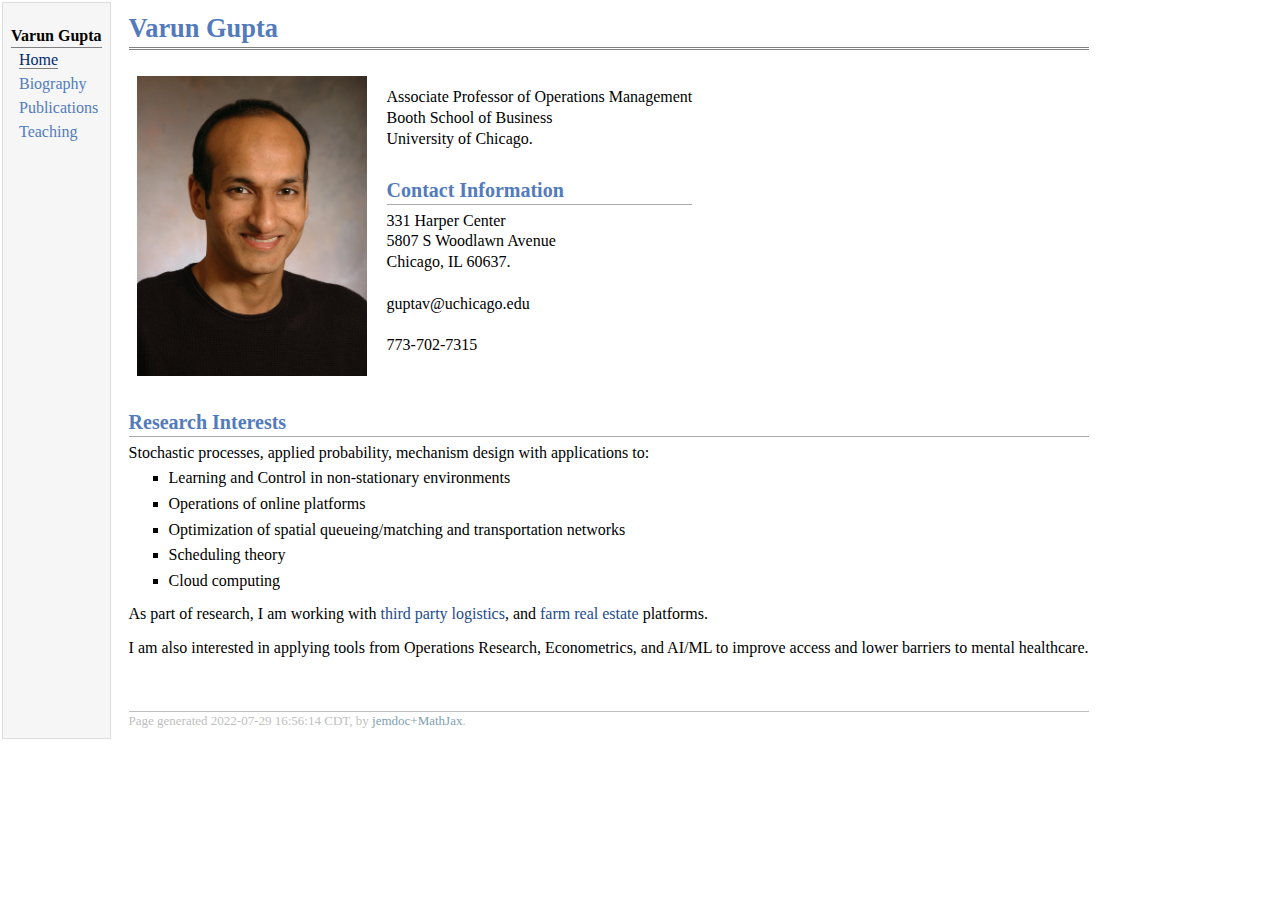
==== index.html @ 58e51a6e "Add files via upload" ====
<!DOCTYPE html PUBLIC "-//W3C//DTD XHTML 1.1//EN"
  "http://www.w3.org/TR/xhtml11/DTD/xhtml11.dtd">
<html xmlns="http://www.w3.org/1999/xhtml" xml:lang="en">
<head>
<meta name="generator" content="jemdoc, see http://jemdoc.jaboc.net/" />
<meta http-equiv="Content-Type" content="text/html;charset=utf-8" />
<link rel="stylesheet" href="jemdoc.css" type="text/css" />
<title>Varun Gupta</title>
</head>
<body>
<table summary="Table for page layout." id="tlayout">
<tr valign="top">
<td id="layout-menu">
<div class="menu-category">Varun Gupta</div>
<div class="menu-item"><a href="index.html" class="current">Home</a></div>
<div class="menu-item"><a href="bio.html">Biography</a></div>
<div class="menu-item"><a href="publications.html">Publications</a></div>
<div class="menu-item"><a href="teaching.html">Teaching</a></div>
</td>
<td id="layout-content">
<div id="toptitle">
<h1>Varun Gupta</h1>
</div>
<table class="imgtable"><tr><td>
<img src="Gupta_Varun.jpg" alt="Varun Gupta" width="230px" />&nbsp;</td>
<td align="left"><p>Associate Professor of Operations Management <br />
Booth School of Business<br />
University of Chicago.
</p>
<h2>Contact Information</h2>
<p>331 Harper Center<br />
5807 S Woodlawn Avenue<br />
Chicago, IL 60637. <br />
<br />
guptav@uchicago.edu <br />
<br />
773-702-7315
</p>
</td></tr></table>
<h2>Research Interests</h2>
<p>Stochastic processes, applied probability, mechanism design with applications to:
</p>
<ul>
<li><p>Learning and Control in non-stationary environments
</p>
</li>
<li><p>Operations of online platforms
</p>
</li>
<li><p>Optimization of spatial queueing/matching and transportation networks
</p>
</li>
<li><p>Scheduling theory
</p>
</li>
<li><p>Cloud computing
</p>
</li>
</ul>
<p>As part of research, I am working with <a href="https://convoy.com/" target=&ldquo;blank&rdquo;>third party logistics</a>, and <a href="https://tillable.com/" target=&ldquo;blank&rdquo;>farm real estate</a> platforms.
</p>
<p>I am also interested in applying tools from Operations Research, Econometrics, and AI/ML to improve access and lower barriers to mental healthcare.
</p>
<script>
  (function(i,s,o,g,r,a,m){i['GoogleAnalyticsObject']=r;i[r]=i[r]||function(){
  (i[r].q=i[r].q||[]).push(arguments)},i[r].l=1*new Date();a=s.createElement(o),
  m=s.getElementsByTagName(o)[0];a.async=1;a.src=g;m.parentNode.insertBefore(a,m)
  })(window,document,'script','//www.google-analytics.com/analytics.js','ga');

  ga('create', 'UA-66628707-1', 'auto');
  ga('send', 'pageview');

</script>
<div id="footer">
<div id="footer-text">
Page generated 2022-07-29 16:56:14 CDT, by <a href="https://github.com/wsshin/jemdoc_mathjax" target="blank">jemdoc+MathJax</a>.
</div>
</div>
</td>
</tr>
</table>
</body>
</html>
---- jemdoc.css ----
/* Default css file for jemdoc. */

table#tlayout {
    border: none;
    border-collapse: separate;
    background: white;
}

body {
	background: white;
	font-family: Georgia, serif;
	padding-bottom: 8px;
	margin: 0;
}

#layout-menu {
	background: #f6f6f6;
	border: 1px solid #dddddd;
	padding-top: 0.5em;
	padding-left: 8px;
	padding-right: 8px;
	font-size: 1.0em;
	width: auto;
	white-space: nowrap;
    text-align: left;
    vertical-align: top;
}

#layout-menu td {
	background: #f4f4f4;
    vertical-align: top;
}

#layout-content {
	padding-top: 0.0em;
	padding-left: 1.0em;
	padding-right: 1.0em;
    border: none;
    background: white;
    text-align: left;
    vertical-align: top;
}

#layout-menu a {
	line-height: 1.5em;
	margin-left: 0.5em;
}

tt {
    background: #ffffdd;
}

pre, tt {
	font-size: 90%;
	font-family: monaco, monospace;
}

a, a > tt {
	color: #224b8d;
	text-decoration: none;
}

a:hover {
	border-bottom: 1px gray dotted;
}

#layout-menu a.current:link, #layout-menu a.current:visited {
	color: #022b6d;
	border-bottom: 1px gray solid;
}
#layout-menu a:link, #layout-menu a:visited, #layout-menu a:hover {
	color: #527bbd;
	text-decoration: none;
}
#layout-menu a:hover {
	text-decoration: none;
}

div.menu-category {
	border-bottom: 1px solid gray;
	margin-top: 0.8em;
	padding-top: 0.2em;
	padding-bottom: 0.1em;
	font-weight: bold;
}

div.menu-item {
	padding-left: 16px;
	text-indent: -16px;
}

div#toptitle {
	padding-bottom: 0.2em;
	margin-bottom: 1.5em;
	border-bottom: 3px double gray;
}

/* Reduce space if we begin the page with a title. */
div#toptitle + h2, div#toptitle + h3 {
	margin-top: -0.7em;
}

div#subtitle {
	margin-top: 0.0em;
	margin-bottom: 0.0em;
	padding-top: 0em;
	padding-bottom: 0.1em;
}

em {
	font-style: italic;
}

strong {
	font-weight: bold;
}


h1, h2, h3 {
	color: #527bbd;
	margin-top: 0.7em;
	margin-bottom: 0.3em;
	padding-bottom: 0.2em;
	line-height: 1.0;
	padding-top: 0.5em;
	border-bottom: 1px solid #aaaaaa;
}

h1 {
	font-size: 165%;
}

h2 {
	padding-top: 0.8em;
	font-size: 125%;
}

h2 + h3 {
    padding-top: 0.2em;
}

h3 {
	font-size: 110%;
	border-bottom: none;
}

p {
	margin-top: 0.0em;
	margin-bottom: 0.8em;
	padding: 0;
	line-height: 1.3;
}

pre {
	padding: 0;
	margin: 0;
}

div#footer {
	font-size: small;
	border-top: 1px solid #c0c0c0;
	padding-top: 0.1em;
	margin-top: 4.0em;
	color: #c0c0c0;
}

div#footer a {
	color: #80a0b0;
}

div#footer-text {
	float: left;
	padding-bottom: 8px;
}

ul, ol, dl {
	margin-top: 0.2em;
	padding-top: 0;
	margin-bottom: 0.8em;
}

dt {
	margin-top: 0.5em;
	margin-bottom: 0;
}

dl {
	margin-left: 20px;
}

dd {
	color: #222222;
}

dd > *:first-child {
	margin-top: 0;
}

ul {
	list-style-position: outside;
	list-style-type: square;
}

p + ul, p + ol {
	margin-top: -0.5em;
}

li ul, li ol {
	margin-top: -0.3em;
}

ol {
	list-style-position: outside;
	list-style-type: decimal;
}

li p, dd p {
	margin-bottom: 0.3em;
}


ol ol {
	list-style-type: lower-alpha;
}

ol ol ol {
	list-style-type: lower-roman;
}

p + div.codeblock {
	margin-top: -0.6em;
}

div.codeblock, div.infoblock {
	margin-right: 0%;
	margin-top: 1.2em;
	margin-bottom: 1.3em;
}

div.blocktitle {
	font-weight: bold;
	color: #cd7b62;
	margin-top: 1.2em;
	margin-bottom: 0.1em;
}

div.blockcontent {
	border: 1px solid silver;
	padding: 0.3em 0.5em;
}

div.infoblock > div.blockcontent {
	background: #ffffee;
}

div.blockcontent p + ul, div.blockcontent p + ol {
	margin-top: 0.4em;
}

div.infoblock p {
	margin-bottom: 0em;
}

div.infoblock li p, div.infoblock dd p {
	margin-bottom: 0.5em;
}

div.infoblock p + p {
	margin-top: 0.8em;
}

div.codeblock > div.blockcontent {
	background: #f6f6f6;
}

span.pycommand {
	color: #000070;
}

span.statement {
	color: #008800;
}
span.builtin {
	color: #000088;
}
span.special {
	color: #990000;
}
span.operator {
	color: #880000;
}
span.error {
	color: #aa0000;
}
span.comment, span.comment > *, span.string, span.string > * {
	color: #606060;
}

@media print {
	#layout-menu { display: none; }
}

#fwtitle {
	margin: 2px;
}

#fwtitle #toptitle {
	padding-left: 0.5em;
	margin-bottom: 0.5em;
}

#layout-content h1:first-child, #layout-content h2:first-child, #layout-content h3:first-child {
	margin-top: -0.7em;
}

div#toptitle h1, #layout-content div#toptitle h1 {
	margin-bottom: 0.0em;
	padding-bottom: 0.1em;
	padding-top: 0;
	margin-top: 0.5em;
	border-bottom: none;
}

img.eq {
	padding: 0;
	padding-left: 0.1em;
	padding-right: 0.1em;
	margin: 0;
}

img.eqwl {
	padding-left: 2em;
	padding-top: 0.6em;
	padding-bottom: 0.2em;
	margin: 0;
}

table {
    border: 2px solid black;
    border-collapse: collapse;
}

td {
    padding: 2px;
    padding-left: 0.5em;
    padding-right: 0.5em;
    text-align: center;
    border: 1px solid gray;
}

table + table {
    margin-top: 1em;
}

tr.heading {
    font-weight: bold;
    border-bottom: 2px solid black;
}

img {
    border: none;
}

table.imgtable, table.imgtable td {
    border: none;
    text-align: left;
}
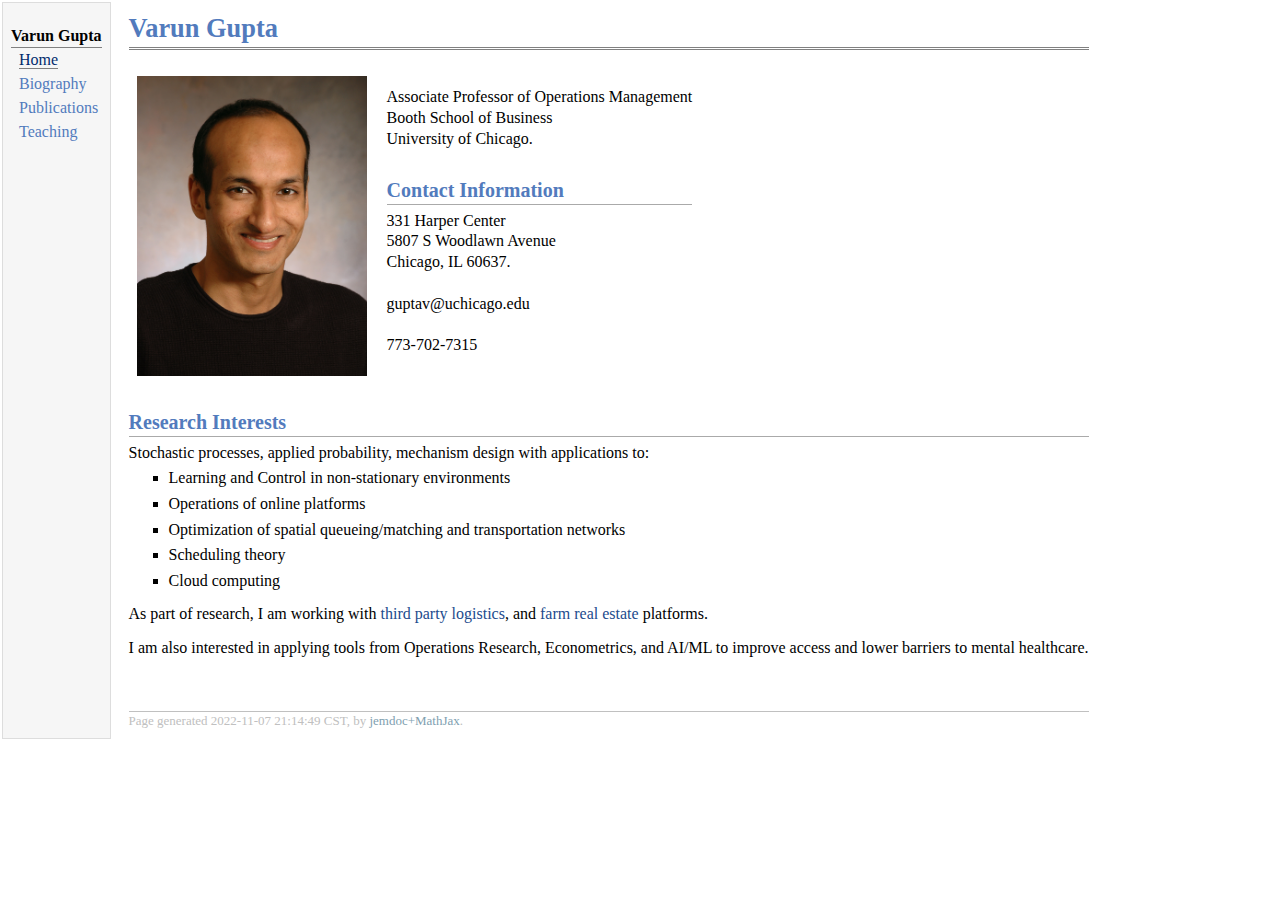
==== commit 5338d5b7: "Minor updates" ====
--- a/index.html
+++ b/index.html
@@ -73,7 +73,7 @@
 </script>
 <div id="footer">
 <div id="footer-text">
-Page generated 2022-07-29 16:56:14 CDT, by <a href="https://github.com/wsshin/jemdoc_mathjax" target="blank">jemdoc+MathJax</a>.
+Page generated 2022-11-07 21:14:49 CST, by <a href="https://github.com/wsshin/jemdoc_mathjax" target="blank">jemdoc+MathJax</a>.
 </div>
 </div>
 </td>
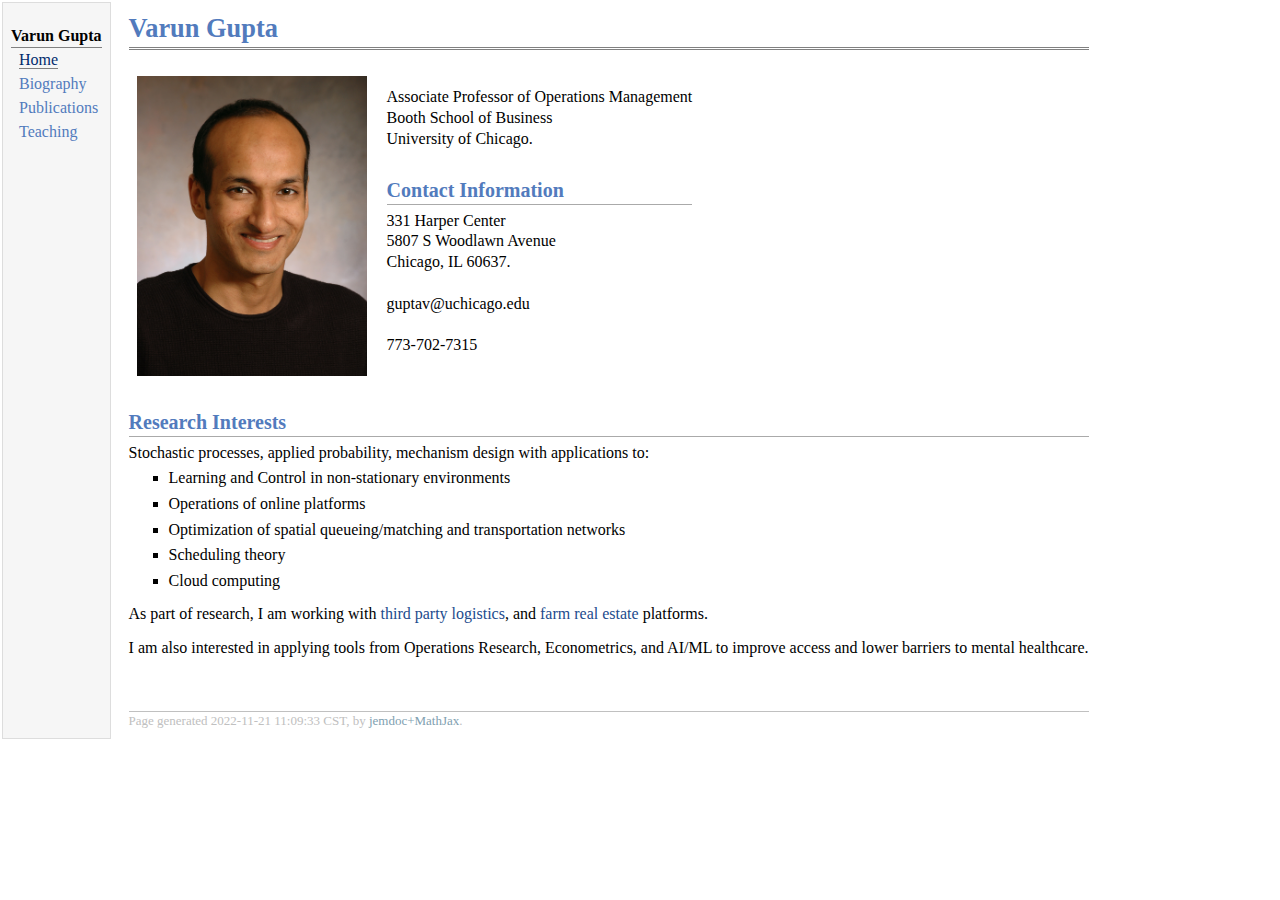
==== commit ed0621db: "New Google Analytics Tag" ====
--- a/index.html
+++ b/index.html
@@ -61,19 +61,18 @@
 </p>
 <p>I am also interested in applying tools from Operations Research, Econometrics, and AI/ML to improve access and lower barriers to mental healthcare.
 </p>
+<!-- Google tag (gtag.js) -->
+<script async src="https://www.googletagmanager.com/gtag/js?id=G-S8KL072CJG"></script>
 <script>
-  (function(i,s,o,g,r,a,m){i['GoogleAnalyticsObject']=r;i[r]=i[r]||function(){
-  (i[r].q=i[r].q||[]).push(arguments)},i[r].l=1*new Date();a=s.createElement(o),
-  m=s.getElementsByTagName(o)[0];a.async=1;a.src=g;m.parentNode.insertBefore(a,m)
-  })(window,document,'script','//www.google-analytics.com/analytics.js','ga');
+  window.dataLayer = window.dataLayer || [];
+  function gtag(){dataLayer.push(arguments);}
+  gtag('js', new Date());
 
-  ga('create', 'UA-66628707-1', 'auto');
-  ga('send', 'pageview');
-
+  gtag('config', 'G-S8KL072CJG');
 </script>
 <div id="footer">
 <div id="footer-text">
-Page generated 2022-11-07 21:14:49 CST, by <a href="https://github.com/wsshin/jemdoc_mathjax" target="blank">jemdoc+MathJax</a>.
+Page generated 2022-11-21 11:09:33 CST, by <a href="https://github.com/wsshin/jemdoc_mathjax" target="blank">jemdoc+MathJax</a>.
 </div>
 </div>
 </td>
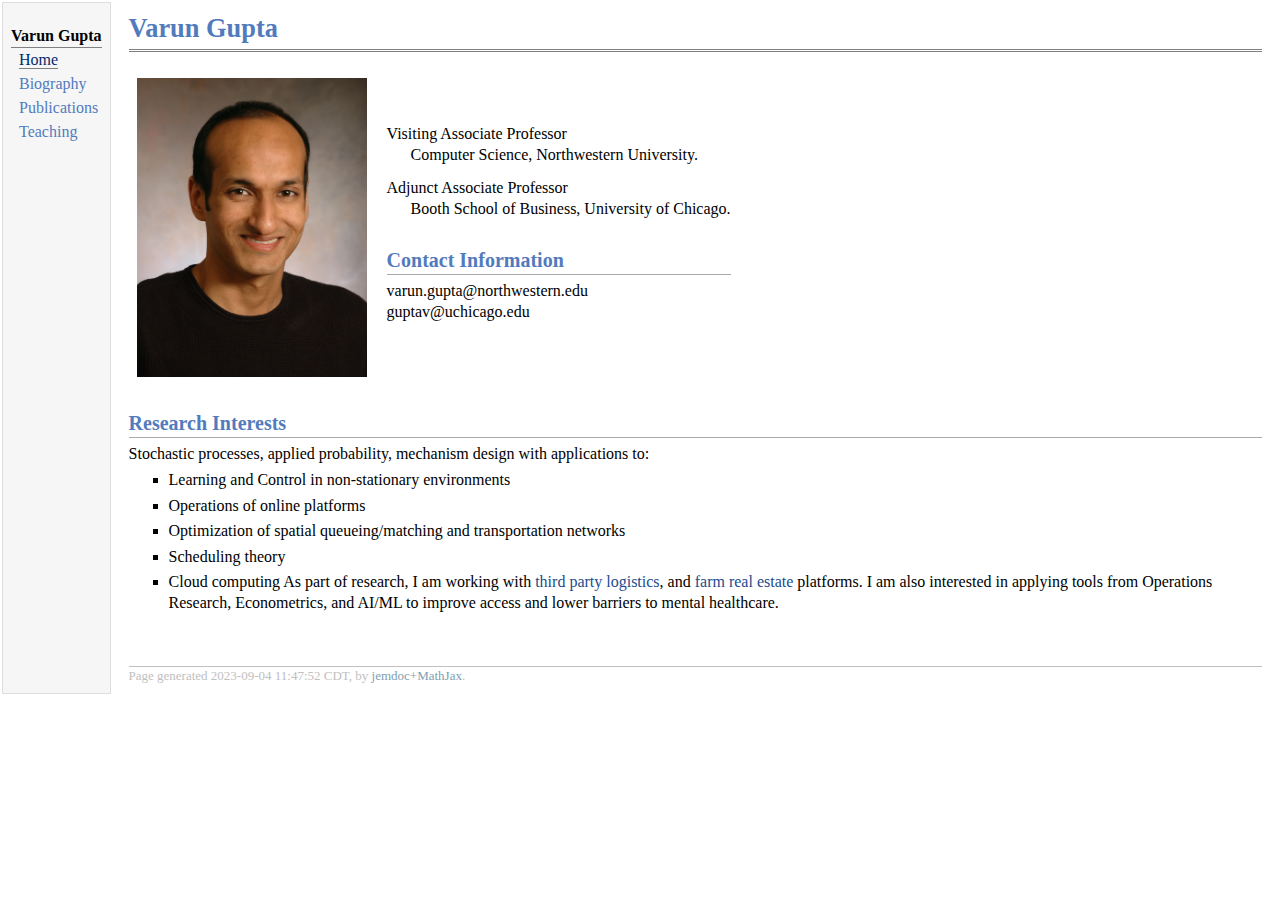
==== commit 45907b3a: "Updated affilation" ====
--- a/index.html
+++ b/index.html
@@ -5,7 +5,8 @@
 <meta name="generator" content="jemdoc, see http://jemdoc.jaboc.net/" />
 <meta http-equiv="Content-Type" content="text/html;charset=utf-8" />
 <link rel="stylesheet" href="jemdoc.css" type="text/css" />
-<title>Varun Gupta</title>
+<title>Varun Gupta+</title>
 </head>
 <body>
 <table summary="Table for page layout." id="tlayout">
@@ -19,60 +20,70 @@
 </td>
 <td id="layout-content">
 <div id="toptitle">
-<h1>Varun Gupta</h1>
+<h1>Varun Gupta+</h1>
+<div id="subtitle">
+</div>
 </div>
 <table class="imgtable"><tr><td>
 <img src="Gupta_Varun.jpg" alt="Varun Gupta" width="230px" />&nbsp;</td>
-<td align="left"><p>Associate Professor of Operations Management <br />
-Booth School of Business<br />
-University of Chicago.
+<td align="left"><p>Visiting Associate Professor <br>
+&nbsp;&nbsp;&nbsp;&nbsp;&nbsp;
+Computer Science, Northwestern University. <br />
 </p>
-<h2>Contact Information</h2>
-<p>331 Harper Center<br />
-5807 S Woodlawn Avenue<br />
-Chicago, IL 60637. <br />
-<br />
-guptav@uchicago.edu <br />
-<br />
-773-702-7315
+<p>Adjunct Associate Professor <br>
+&nbsp;&nbsp;&nbsp;&nbsp;&nbsp;
+Booth School of Business, University of Chicago.
+
+</p>
+<h2>Contact Information+</h2>
+<p>varun.gupta@northwestern.edu <br />
+guptav@uchicago.edu <br />
+
 </p>
 </td></tr></table>
-<h2>Research Interests</h2>
-<p>Stochastic processes, applied probability, mechanism design with applications to:
+<h2>Research Interests+</h2>
+<p>Stochastic processes, applied probability, mechanism design with applications to:
 </p>
 <ul>
-<li><p>Learning and Control in non-stationary environments
+<li><p>Learning and Control in non-stationary environments
 </p>
 </li>
-<li><p>Operations of online platforms
+<li><p>Operations of online platforms
 </p>
 </li>
-<li><p>Optimization of spatial queueing/matching and transportation networks
+<li><p>Optimization of spatial queueing/matching and transportation networks
 </p>
 </li>
-<li><p>Scheduling theory
+<li><p>Scheduling theory
 </p>
 </li>
-<li><p>Cloud computing
+<li><p>Cloud computing
+
+As part of research, I am working with <a href="https://convoy.com/" target=&ldquo;blank&rdquo;>third party logistics</a>, and <a href="https://tillable.com/" target=&ldquo;blank&rdquo;>farm real estate</a> platforms.
+
+I am also interested in applying tools from Operations Research, Econometrics, and AI/ML to improve access and lower barriers to mental healthcare.
+
+
+
 </p>
 </li>
 </ul>
-<p>As part of research, I am working with <a href="https://convoy.com/" target=&ldquo;blank&rdquo;>third party logistics</a>, and <a href="https://tillable.com/" target=&ldquo;blank&rdquo;>farm real estate</a> platforms.
-</p>
-<p>I am also interested in applying tools from Operations Research, Econometrics, and AI/ML to improve access and lower barriers to mental healthcare.
-</p>
-<!-- Google tag (gtag.js) -->
-<script async src="https://www.googletagmanager.com/gtag/js?id=G-S8KL072CJG"></script>
-<script>
-  window.dataLayer = window.dataLayer || [];
-  function gtag(){dataLayer.push(arguments);}
-  gtag('js', new Date());
-
-  gtag('config', 'G-S8KL072CJG');
-</script>
+<script>
+  (function(i,s,o,g,r,a,m){i['GoogleAnalyticsObject']=r;i[r]=i[r]||function(){
+  (i[r].q=i[r].q||[]).push(arguments)},i[r].l=1*new Date();a=s.createElement(o),
+  m=s.getElementsByTagName(o)[0];a.async=1;a.src=g;m.parentNode.insertBefore(a,m)
+  })(window,document,'script','//www.google-analytics.com/analytics.js','ga');
+
+  ga('create', 'UA-66628707-1', 'auto');
+  ga('send', 'pageview');
+
+</script>
 <div id="footer">
 <div id="footer-text">
-Page generated 2022-11-21 11:09:33 CST, by <a href="https://github.com/wsshin/jemdoc_mathjax" target="blank">jemdoc+MathJax</a>.
+Page generated 2023-09-04 11:47:52 CDT, by <a href="https://github.com/wsshin/jemdoc_mathjax" target="blank">jemdoc+MathJax</a>.
 </div>
 </div>
 </td>
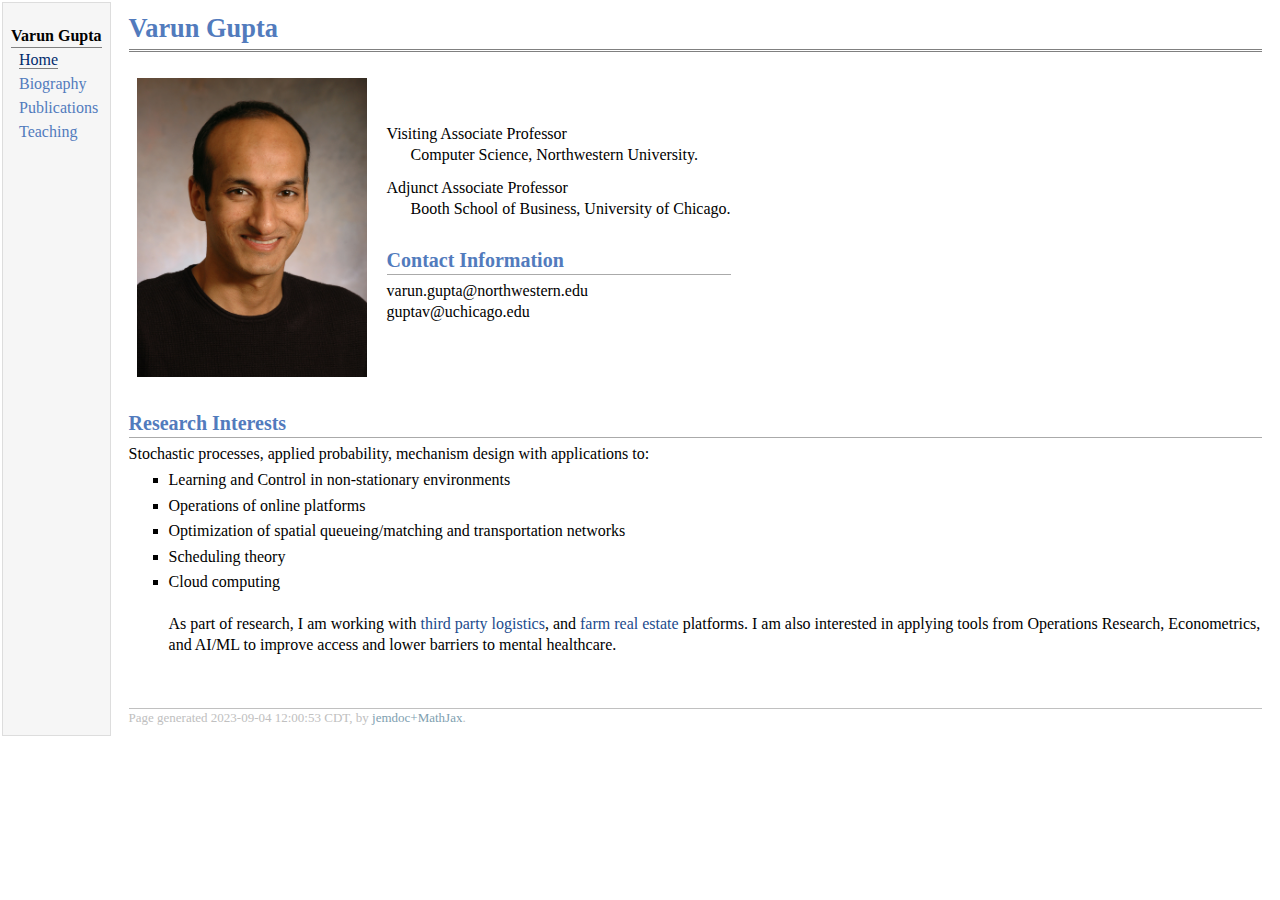
==== commit e95cbd73: "updated CV, bio" ====
--- a/index.html
+++ b/index.html
@@ -60,7 +60,9 @@
 <li><p>Scheduling theory
 </p>
 </li>
-<li><p>Cloud computing
+<li><p>Cloud computing <br />
+
+<br />
 
 As part of research, I am working with <a href="https://convoy.com/" target=&ldquo;blank&rdquo;>third party logistics</a>, and <a href="https://tillable.com/" target=&ldquo;blank&rdquo;>farm real estate</a> platforms.
 
@@ -83,7 +85,7 @@
 </script>
 <div id="footer">
 <div id="footer-text">
-Page generated 2023-09-04 11:47:52 CDT, by <a href="https://github.com/wsshin/jemdoc_mathjax" target="blank">jemdoc+MathJax</a>.
+Page generated 2023-09-04 12:00:53 CDT, by <a href="https://github.com/wsshin/jemdoc_mathjax" target="blank">jemdoc+MathJax</a>.
 </div>
 </div>
 </td>
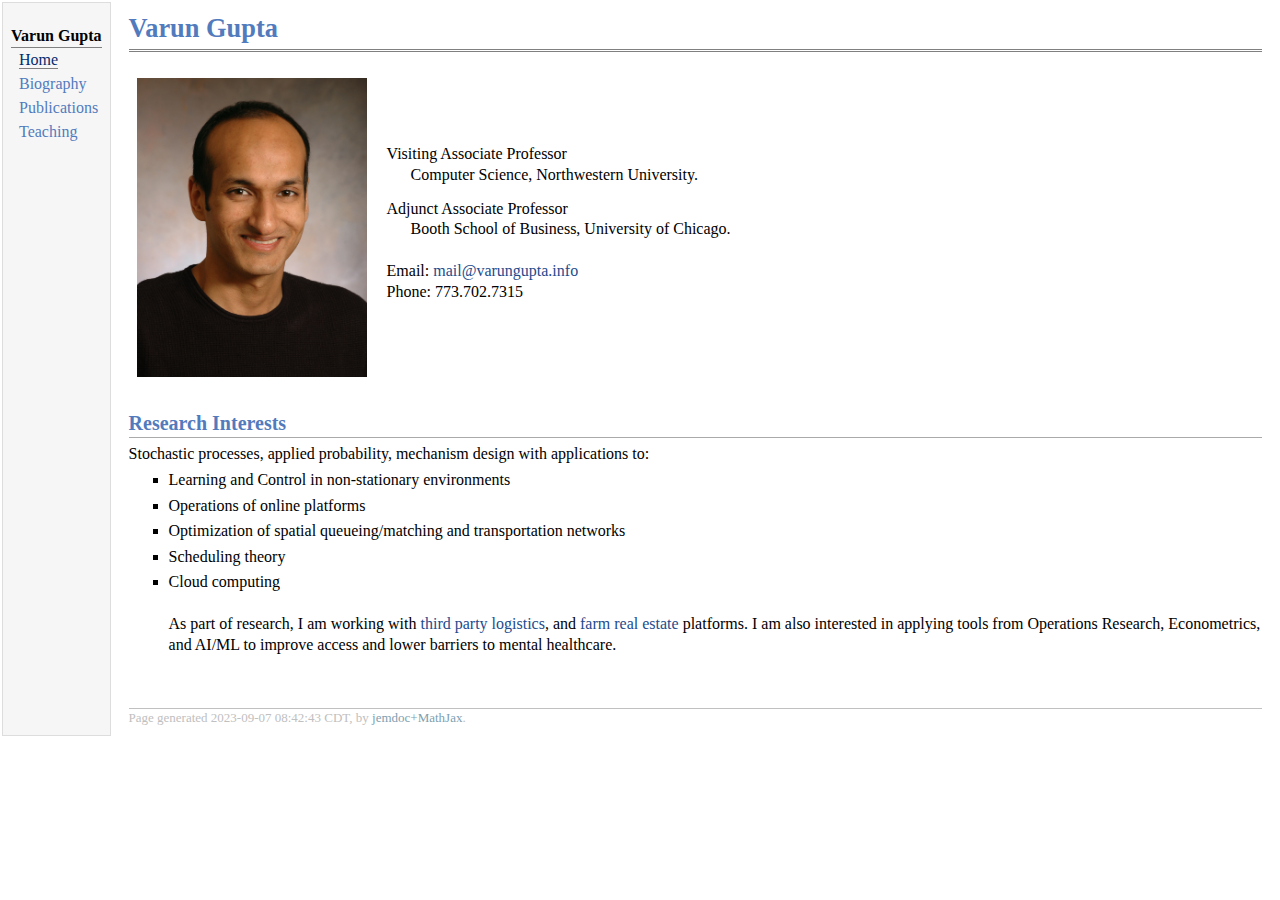
==== commit 1a39180f: "updated email" ====
--- a/index.html
+++ b/index.html
@@ -33,13 +33,19 @@
 </p>
 <p>Adjunct Associate Professor <br>
 &nbsp;&nbsp;&nbsp;&nbsp;&nbsp;
-Booth School of Business, University of Chicago.
+Booth School of Business, University of Chicago. <br />
+<br />
+Email: <a href="mailto:mail@varungupta.info" target=&ldquo;blank&rdquo;>mail@varungupta.info</a> <br />
+Phone: 773.702.7315
 
-</p>
-<h2>Contact Information-</h2>
-<p>varun.gupta@northwestern.edu <br />
-guptav@uchicago.edu <br />
+
+
+
+
+
+
+
+
 
 </p>
 </td></tr></table>
@@ -85,7 +91,7 @@
 </script>
 <div id="footer">
 <div id="footer-text">
-Page generated 2023-09-04 12:00:53 CDT, by <a href="https://github.com/wsshin/jemdoc_mathjax" target="blank">jemdoc+MathJax</a>.
+Page generated 2023-09-07 08:42:43 CDT, by <a href="https://github.com/wsshin/jemdoc_mathjax" target="blank">jemdoc+MathJax</a>.
 </div>
 </div>
 </td>
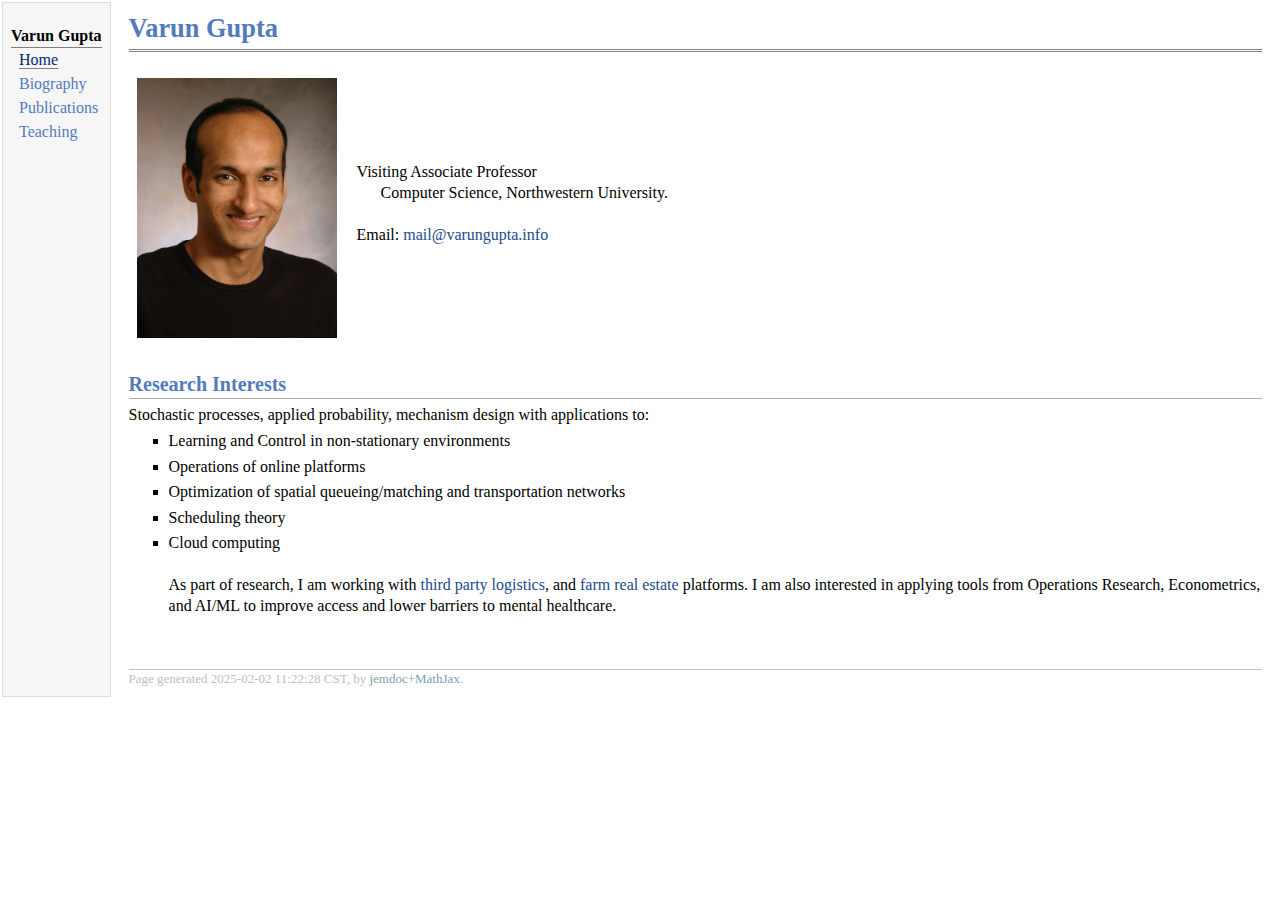
==== commit 2b911521: "Update index.html" ====
--- a/index.html
+++ b/index.html
@@ -26,17 +26,12 @@
 </div>
 </div>
 <table class="imgtable"><tr><td>
-<img src="Gupta_Varun.jpg" alt="Varun Gupta" width="230px" />&nbsp;</td>
+<img src="Gupta_Varun.jpg" alt="Varun Gupta" width="200px" />&nbsp;</td>
 <td align="left"><p>Visiting Associate Professor <br>
 &nbsp;&nbsp;&nbsp;&nbsp;&nbsp;
 Computer Science, Northwestern University. <br />
-</p>
-<p>Adjunct Associate Professor <br>
-&nbsp;&nbsp;&nbsp;&nbsp;&nbsp;
-Booth School of Business, University of Chicago. <br />
 <br />
 Email: <a href="mailto:mail@varungupta.info" target=&ldquo;blank&rdquo;>mail@varungupta.info</a> <br />
-Phone: 773.702.7315
 
 
 
@@ -91,7 +86,7 @@
 </script>
 <div id="footer">
 <div id="footer-text">
-Page generated 2023-09-07 08:42:43 CDT, by <a href="https://github.com/wsshin/jemdoc_mathjax" target="blank">jemdoc+MathJax</a>.
+Page generated 2025-02-02 11:22:28 CST, by <a href="https://github.com/wsshin/jemdoc_mathjax" target="blank">jemdoc+MathJax</a>.
 </div>
 </div>
 </td>
